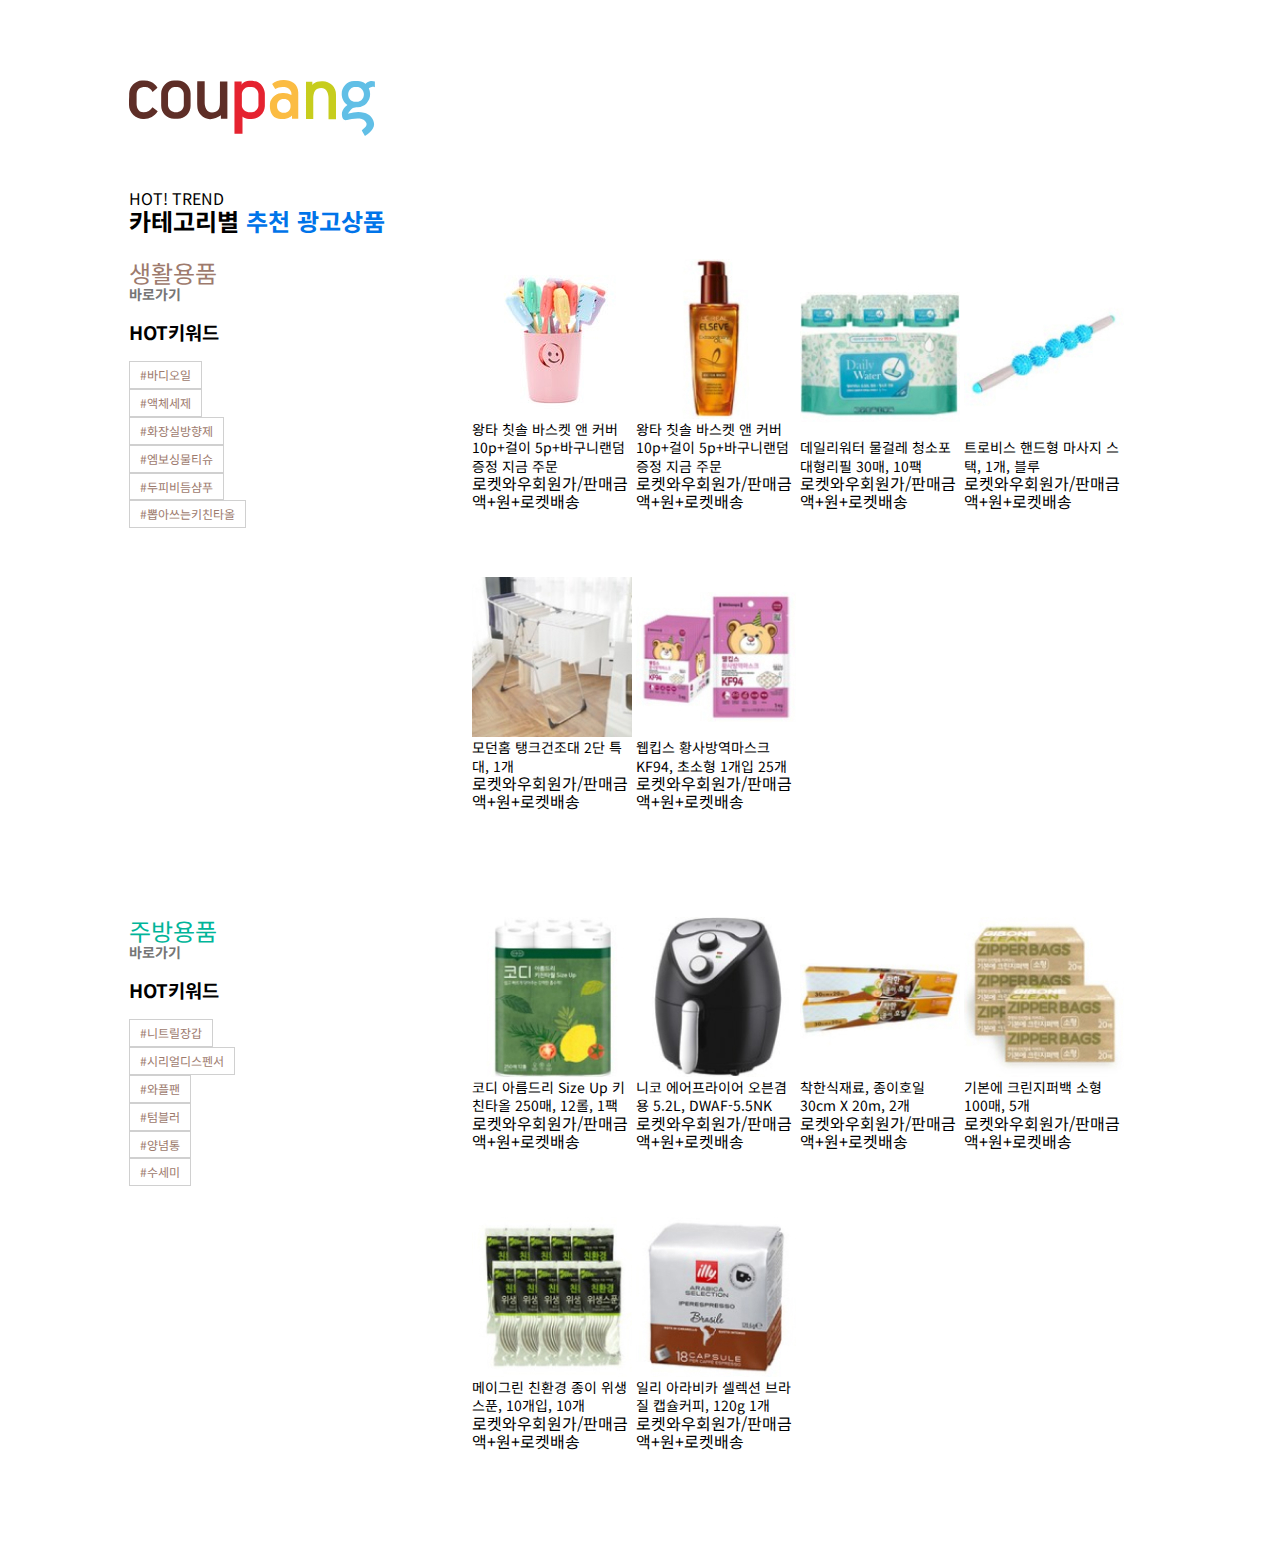
==== Mission-03/Mission-03/index.html @ 3fdc0ac6 "미션1차 및 2차 완료" ====
<!DOCTYPE html>
<html lang="ko-KR">
  <head>
    <meta charset="UTF-8" />
    <meta http-equiv="X-UA-Compatible" content="IE=edge" />
    <meta name="viewport" content="width=device-width, initial-scale=1.0" />
    <title>카테고리별 추천 광고상품 - 쿠팡(Coupang)</title>
    <link rel="icon" href="/assets/favicon/favicon.png" />
    <link rel="preconnect" href="https://fonts.googleapis.com" />
    <link rel="preconnect" href="https://fonts.gstatic.com" crossorigin />
    <link
      href="https://fonts.googleapis.com/css2?family=Noto+Sans+KR:wght@100;300;400;500;700;900&display=swap"
      rel="stylesheet"
    />
    <link rel="stylesheet" href="./stylesheets/main.css" />
  </head>

  <body>
    <header>
      <h1>
        <svg
          alt="쿠팡 로고"
          width="246"
          height="56"
          viewBox="0 0 246 56"
          fill="none"
          xmlns="http://www.w3.org/2000/svg"
        >
          <a xlink:href="https://www.coupang.com">
            <g clip-path="url(#clip0_18_89)">
              <path
                fill-rule="evenodd"
                clip-rule="evenodd"
                d="M28.4956 7.77379L23.5796 11.9774C22.9412 10.5304 21.9048 9.29776 20.593 8.42528C19.2812 7.55281 17.7488 7.07696 16.1771 7.054C10.7466 7.054 7.60265 9.127 7.60265 15.2596V23.8972C7.60265 26.2005 8.54583 32.2756 14.6908 32.2756C16.4514 32.2699 18.1818 31.8154 19.721 30.9546C21.2603 30.0937 22.5582 28.8545 23.4939 27.3522L28.7243 31.3543C27.2525 33.7148 25.2004 35.6523 22.7667 36.979C20.3331 38.3057 17.6004 38.9765 14.8337 38.9265C12.913 39.0456 10.9885 38.7639 9.18084 38.0989C7.37319 37.434 5.72135 36.4001 4.32877 35.0622C2.9362 33.7242 1.83292 32.111 1.08804 30.3235C0.343164 28.5361 -0.0272515 26.6129 -2.49059e-06 24.6746C-2.49059e-06 18.4555 0.200066 19.6072 0.200066 13.5321C0.330271 10.1798 1.69723 6.99699 4.03359 4.60615C6.36995 2.21532 9.50766 0.788455 12.833 0.604637C15.8553 0.0986941 18.9586 0.510289 21.7479 1.787C24.5371 3.06371 26.8861 5.14777 28.4956 7.77379Z"
                fill="#5E2E27"
              />
              <path
                fill-rule="evenodd"
                clip-rule="evenodd"
                d="M68.281 1.26685H75.6835C75.6835 1.26685 75.6835 18.1964 75.6835 22.4C75.6835 26.6036 77.3127 32.3908 83.0004 32.3908C88.6881 32.3908 90.946 29.7707 90.946 22.6015V1.49717H98.3772V38.7249H91.8892V35.3563C88.7785 37.7847 84.9636 39.1197 81.0283 39.1568C77.5762 39.0366 74.3083 37.5586 71.9253 35.0397C69.5423 32.5208 68.234 29.1615 68.281 25.6823C68.281 17.8797 68.1952 1.26685 68.281 1.26685Z"
                fill="#5E2E27"
              />
              <path
                fill-rule="evenodd"
                clip-rule="evenodd"
                d="M206.986 39.1569H199.527C199.527 39.1569 199.527 22.2273 199.527 18.0237C199.527 13.8201 197.898 8.03297 192.21 8.03297C186.522 8.03297 184.264 11.9774 184.264 18.7435V38.8977H176.976V1.69877H183.35V5.06742C183.35 5.06742 185.379 1.00778 193.41 1.2669C195.196 1.19121 196.978 1.4864 198.646 2.13412C200.314 2.78185 201.832 3.76827 203.105 5.03205C204.379 6.29583 205.38 7.80994 206.048 9.48028C206.716 11.1506 207.035 12.9414 206.986 14.7414C206.986 22.5152 206.986 39.1569 206.986 39.1569Z"
                fill="#C7CD1D"
              />
              <path
                fill-rule="evenodd"
                clip-rule="evenodd"
                d="M44.9871 0.547119H48.817C52.2182 0.569953 55.4719 1.94901 57.8663 4.38254C60.2606 6.81607 61.6005 10.1059 61.5929 13.5322V25.7975C61.5929 29.2238 60.2457 32.5106 57.8461 34.9387C55.4464 37.3668 52.1896 38.7386 48.7884 38.7538H44.9871C41.5882 38.731 38.3359 37.3569 35.9378 34.9304C33.5397 32.5039 32.1901 29.2215 32.1826 25.7975V13.5322C32.1901 10.1082 33.5397 6.82584 35.9378 4.39934C38.3359 1.97285 41.5882 0.598674 44.9871 0.575906V0.547119ZM45.5016 7.05406C43.6049 7.27187 41.8678 8.22777 40.661 9.71778C39.4542 11.2078 38.8733 13.1139 39.0422 15.0294V24.2428C38.8733 26.1582 39.4542 28.0643 40.661 29.5544C41.8678 31.0444 43.6049 32.0002 45.5016 32.2181H48.3597C50.2564 32.0002 51.9935 31.0444 53.2003 29.5544C54.407 28.0643 54.988 26.1582 54.8191 24.2428V15.0294C54.988 13.1139 54.407 11.2078 53.2003 9.71778C51.9935 8.22777 50.2564 7.27187 48.3597 7.05406H45.5016Z"
                fill="#5E2E27"
              />
              <path
                fill-rule="evenodd"
                clip-rule="evenodd"
                d="M105.465 1.49718V53.6679H113.497V36.3928C113.497 36.3928 115.154 39.0129 122.471 39.0129C125.904 38.9888 129.199 37.6472 131.684 35.2613C134.17 32.8754 135.658 29.6248 135.847 26.1717V13.5321C135.847 9.8468 132.732 1.32443 124.415 0.921342C116.098 0.518257 113.697 2.73523 112.668 4.89461V1.38201H105.551L105.465 1.49718ZM119.327 7.08278H122.986C124.882 7.30059 126.619 8.2565 127.826 9.74651C129.033 11.2365 129.614 13.1426 129.445 15.0581V24.2715C129.614 26.187 129.033 28.0931 127.826 29.5831C126.619 31.0731 124.882 32.029 122.986 32.2468H119.327C117.431 32.029 115.694 31.0731 114.487 29.5831C113.28 28.0931 112.699 26.187 112.868 24.2715V15.0581C112.691 13.1379 113.268 11.2244 114.476 9.72809C115.684 8.23175 117.425 7.27174 119.327 7.05399V7.08278Z"
                fill="#E52330"
              />
              <path
                fill-rule="evenodd"
                clip-rule="evenodd"
                d="M143.164 4.00205L146.194 9.04061C148.897 7.32109 152.115 6.61757 155.283 7.05398C156.294 7.03766 157.297 7.24047 158.224 7.64866C159.151 8.05685 159.98 8.66089 160.654 9.41989C161.329 10.1789 161.834 11.0751 162.135 12.0479C162.436 13.0206 162.527 14.0472 162.399 15.0581C159.826 13.4819 156.83 12.7476 153.825 12.9563C151.141 12.8747 148.498 13.6415 146.269 15.1493C144.039 16.657 142.334 18.83 141.392 21.3635C140.249 25.999 140.335 36.8247 149.538 38.6386C158.741 40.4524 163 35.3851 163 35.3851V38.8689H169.259V12.3229C169.259 -0.921333 150.995 -3.16709 143.05 4.03085L143.164 4.00205ZM154.339 18.9738H155.283C156.943 18.9738 158.535 19.6381 159.709 20.8206C160.883 22.0031 161.542 23.6069 161.542 25.2792V26.546C161.542 28.2183 160.883 29.8221 159.709 31.0046C158.535 32.1871 156.943 32.8514 155.283 32.8514H154.339C152.682 32.8438 151.094 32.1771 149.922 30.9962C148.75 29.8154 148.088 28.216 148.08 26.546V25.2792C148.08 23.6069 148.74 22.0031 149.913 20.8206C151.087 19.6381 152.679 18.9738 154.339 18.9738Z"
                fill="#FBBC43"
              />
              <path
                fill-rule="evenodd"
                clip-rule="evenodd"
                d="M236.454 3.88695C237.578 2.54212 239.099 1.59363 240.795 1.17939C242.492 0.765149 244.275 0.906744 245.886 1.58359V7.16921C244.856 6.82219 243.755 6.74852 242.688 6.9553C241.622 7.16208 240.626 7.64232 239.798 8.34967C240.652 10.1481 241.101 12.1144 241.113 14.108C241.197 17.4689 239.958 20.727 237.666 23.1707C235.374 25.6145 232.216 27.0453 228.88 27.1507C224.593 27.1507 223.163 27.4386 219.334 32.9091C218.733 34.0607 219.791 33.6001 219.791 33.6001C224.69 32.0012 229.91 31.6744 234.968 32.6499C237.695 33.1478 240.177 34.5535 242.017 36.6417C243.857 38.7298 244.947 41.3797 245.114 44.1666C245.285 50.2993 235.968 55.9137 235.968 55.9137L232.767 50.5296C235.825 47.4201 239.912 45.3471 236.025 41.0571C232.138 36.7671 222.563 39.0993 218.076 40.107C213.589 41.1147 212.588 36.1913 212.988 32.4772C213.355 30.9364 214.025 29.4853 214.958 28.2095C215.89 26.9336 217.067 25.859 218.419 25.0489C216.647 23.8257 215.199 22.1835 214.202 20.2662C213.206 18.3488 212.691 16.2147 212.703 14.0504C212.618 10.6896 213.857 7.43147 216.149 4.98772C218.441 2.54398 221.6 1.11317 224.936 1.00777H228.908C231.634 1.02223 234.271 1.98893 236.368 3.74298L236.454 3.88695ZM226.479 7.11162C224.643 7.02522 222.847 7.6724 221.483 8.91246C220.118 10.1525 219.294 11.8852 219.191 13.7337V15.0581C219.294 16.9067 220.118 18.6394 221.483 19.8794C222.847 21.1195 224.643 21.7667 226.479 21.6803H227.594C229.43 21.7667 231.225 21.1195 232.59 19.8794C233.955 18.6394 234.778 16.9067 234.882 15.0581V13.7337C234.778 11.8852 233.955 10.1525 232.59 8.91246C231.225 7.6724 229.43 7.02522 227.594 7.11162H226.479Z"
                fill="#61BFE6"
              />
            </g>
            <defs>
              <clipPath id="clip0_18_89">
                <rect width="246" height="56" fill="white" />
              </clipPath>
            </defs>
          </a>
        </svg>
      </h1>
    </header>
    <section>
      <section class="today_recommendation">
        <span class="upper_of_title">HOT! TREND</span>
        <div class="recommendations">
          <h2 class="recommendation_text1">카테고리별&nbsp;</h2>
          <h2 class="recommendation_text2">추천 광고상품</h2>
        </div>
      </section>
      <article class="houseware">
        <div class="left_section">
          <h2>생활용품</h2>
          <a href="/" class="shortcuts">바로가기</a>
          <h3>HOT키워드</h3>
          <a href="/" class="hot_keyword">#바디오일</a>
          <a href="/" class="hot_keyword">#액체세제</a>
          <a href="/" class="hot_keyword">#화장실방향제</a>
          <a href="/" class="hot_keyword">#엠보싱물티슈</a>
          <a href="/" class="hot_keyword">#두피비듬샴푸</a>
          <a href="/" class="hot_keyword">#뽑아쓰는키친타올</a>
        </div>
        <div class="carousel">
          <div class="slidebanner_text"></div>
          <div class="indicator_group">
            <div class="circle_button"></div>
            <div class="circle_button"></div>
          </div>
        </div>
        <div class="products_card">
          <a href="/" class="each_card">
            <img
              src="./assets/category/houseware/houseware-basket.jpg"
              alt="칫솔바구니와 커버세트 이미지"
              class="card_img"
            />
            <span class="info"
              >왕타 칫솔 바스켓 앤 커버 10p+걸이 5p+바구니랜덤 증정 지금
              주문</span
            >
            <div class="prices">로켓와우회원가/판매금액+원+로켓배송</div>
          </a>
          <a href="/" class="each_card">
            <img
              src="./assets/category/houseware/houseware-hairoil.jpg"
              alt="헤어오일 이미지"
              class="card_img"
            />
            <span class="info"
              >왕타 칫솔 바스켓 앤 커버 10p+걸이 5p+바구니랜덤 증정 지금
              주문</span
            >
            <div class="prices">로켓와우회원가/판매금액+원+로켓배송</div>
          </a>
          <a href="/" class="each_card">
            <img
              src="./assets/category/houseware/houseware-cleaningcloth.jpg"
              alt="청소포 이미지"
              class="card_img"
            />
            <span class="info"
              >데일리워터 물걸레 청소포 대형리필 30매, 10팩</span
            >
            <div class="prices">로켓와우회원가/판매금액+원+로켓배송</div>
          </a>
          <a href="/" class="each_card">
            <img
              src="./assets/category/houseware/houseware-massagestick.jpg"
              alt="핸드형 마사지 이미지"
              class="card_img"
            />
            <span class="info">트로비스 핸드형 마사지 스택, 1개, 블루</span>
            <div class="prices">로켓와우회원가/판매금액+원+로켓배송</div>
          </a>
          <a href="/" class="each_card">
            <img
              src="./assets/category/houseware/houseware-dryingrack.jpg"
              alt="건조대 이미지"
              class="card_img"
            />
            <span class="info">모던홈 탱크건조대 2단 특대, 1개</span>
            <div class="prices">로켓와우회원가/판매금액+원+로켓배송</div>
          </a>
          <a href="/" class="each_card">
            <img
              src="./assets/category/houseware/houseware-mask.jpg"
              alt="황사방역마스크"
              class="card_img"
            />
            <span class="info"
              >웹킵스 황사방역마스크 KF94, 초소형 1개입 25개</span
            >
            <div class="prices">로켓와우회원가/판매금액+원+로켓배송</div>
          </a>
        </div>
      </article>
      <article class="kitchenware">
        <div class="left_section">
          <h2>주방용품</h2>
          <a href="/" class="shortcuts">바로가기</a>
          <h3>HOT키워드</h3>
          <a href="/" class="hot_keyword">#니트릴장갑</a>
          <a href="/" class="hot_keyword">#시리얼디스펜서</a
          ><a href="/" class="hot_keyword">#와플팬</a
          ><a href="/" class="hot_keyword">#텀블러</a
          ><a href="/" class="hot_keyword">#양념통</a
          ><a href="/" class="hot_keyword">#수세미</a>
        </div>
        <div class="carousel">
          <div class="slidebanner_text"></div>
          <div class="indicator_group">
            <div class="circle_button"></div>
            <div class="circle_button"></div>
          </div>
        </div>
        <div class="products_card">
          <a href="/" class="each_card">
            <img
              src="./assets/category/kitchenware/kitchenware-kitchentowel.jpg"
              alt="키친타올 이미지"
              class="card_img"
            />
            <span class="info"
              >코디 아름드리 Size Up 키친타올 250매, 12롤, 1팩</span
            >
            <div class="prices">로켓와우회원가/판매금액+원+로켓배송</div>
          </a>
          <a href="/" class="each_card">
            <img
              src="./assets/category/kitchenware/kitchenware-airfryer.jpg"
              alt="에어프라이어 이미지"
              class="card_img"
            />
            <span class="info"
              >니코 에어프라이어 오븐겸용 5.2L, DWAF-5.5NK</span
            >
            <div class="prices">로켓와우회원가/판매금액+원+로켓배송</div>
          </a>
          <a href="/" class="each_card">
            <img
              src="./assets/category/kitchenware/kitchenware-paperfoil.jpg"
              alt="종이호일 이미지"
              class="card_img"
            />
            <span class="info">착한식재료, 종이호일 30cm X 20m, 2개</span>
            <div class="prices">로켓와우회원가/판매금액+원+로켓배송</div>
          </a>
          <a href="/" class="each_card">
            <img
              src="./assets/category/kitchenware/kitchenware-zipperbag.jpg"
              alt="지퍼백 소형 이미지"
              class="card_img"
            />
            <span class="info">기본에 크린지퍼백 소형 100매, 5개</span>
            <div class="prices">로켓와우회원가/판매금액+원+로켓배송</div>
          </a>
          <a href="/" class="each_card">
            <img
              src="./assets/category/kitchenware/kitchenware-paperspoon.jpg"
              alt="친환경종이스푼 이미지"
              class="card_img"
            />
            <span class="info"
              >메이그린 친환경 종이 위생 스푼, 10개입, 10개</span
            >
            <div class="prices">로켓와우회원가/판매금액+원+로켓배송</div>
          </a>
          <a href="/" class="each_card">
            <img
              src="./assets/category/kitchenware/kitchenware-illycoffee.jpg"
              alt="캡슐커피 이미지"
              class="card_img"
            />
            <span class="info"
              >일리 아라비카 셀렉션 브라질 캡슐커피, 120g 1개</span
            >
            <div class="prices">로켓와우회원가/판매금액+원+로켓배송</div>
          </a>
        </div>
      </article>
    </section>
  </body>
</html>
---- Mission-03/Mission-03/stylesheets/main.css ----
@import url("./theme.css");

@import url("./init/normalize.css");
@import url("./init/base.css");

@import url("./common/a11y.css");
@import url("./common/easings.css");

@import url("./pages/category.css");
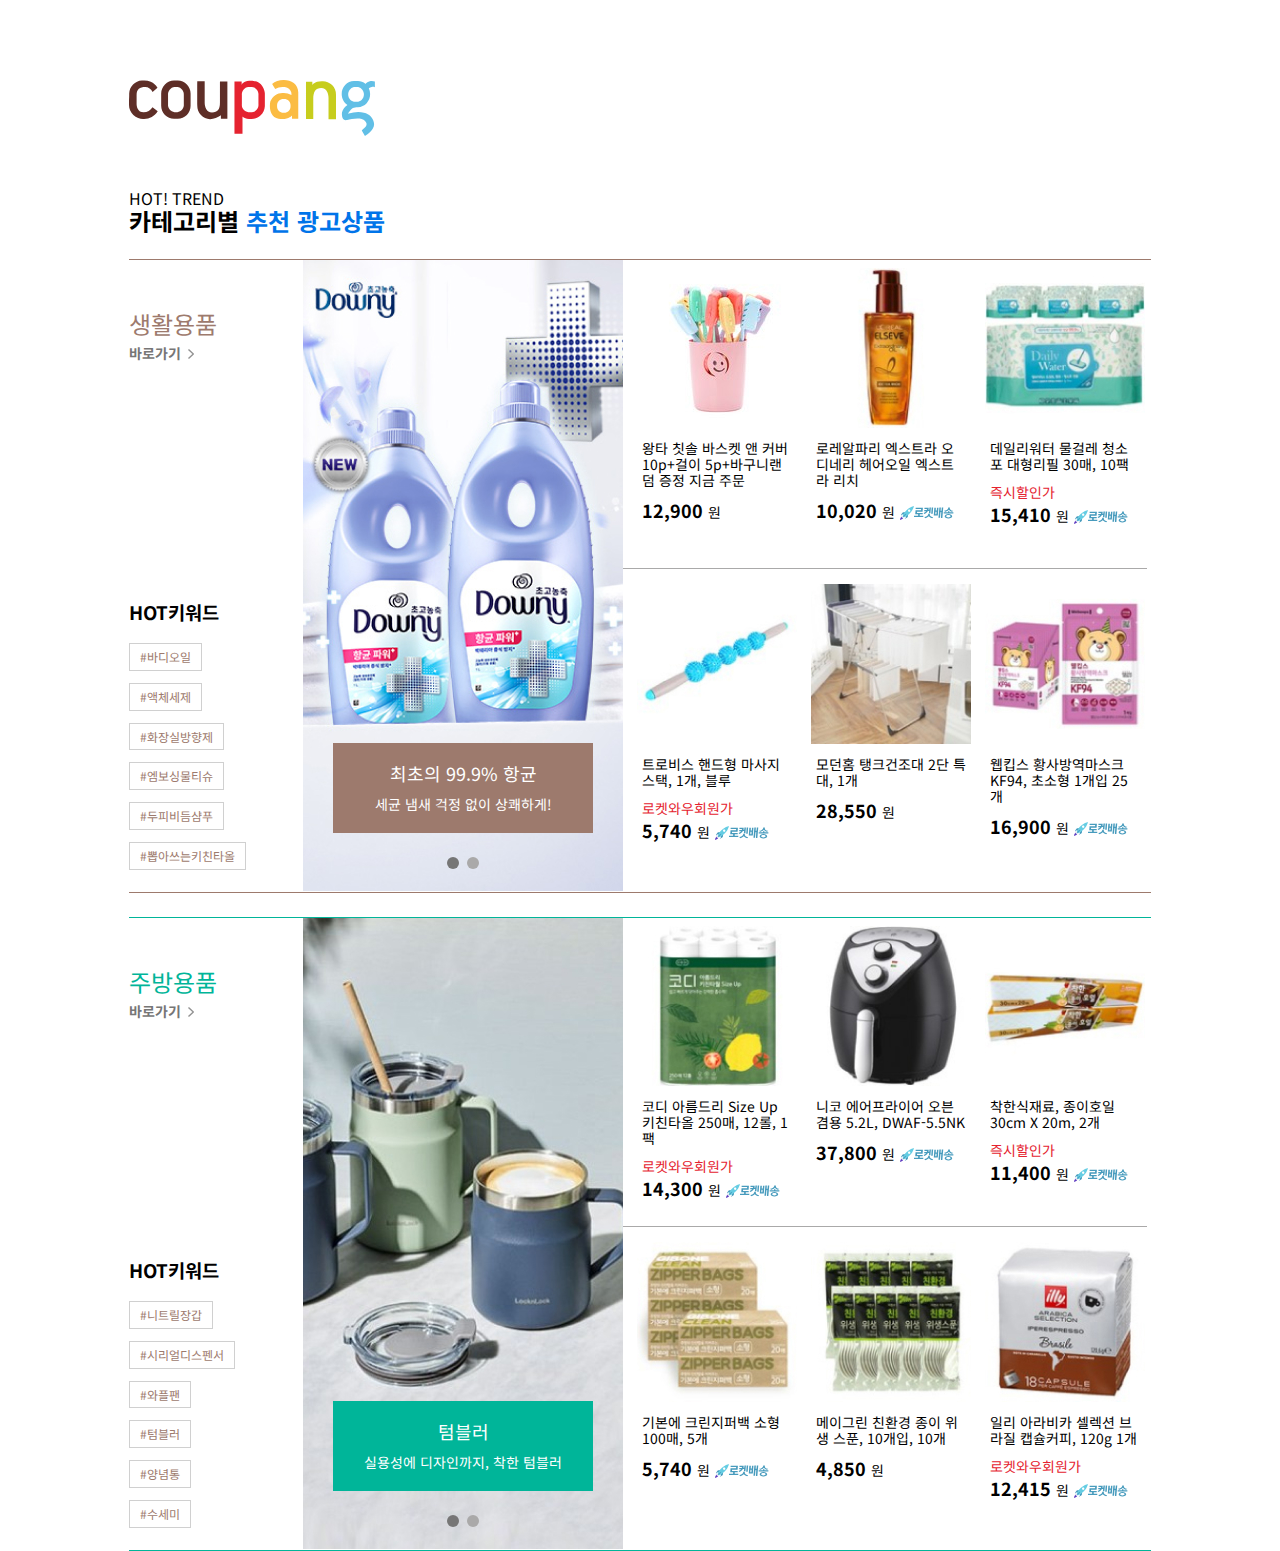
==== commit 05677cd9: "미션3차과제 프로토타입" ====
--- a/Mission-03/Mission-03/index.html
+++ b/Mission-03/Mission-03/index.html
@@ -5,7 +5,7 @@
     <meta http-equiv="X-UA-Compatible" content="IE=edge" />
     <meta name="viewport" content="width=device-width, initial-scale=1.0" />
     <title>카테고리별 추천 광고상품 - 쿠팡(Coupang)</title>
-    <link rel="icon" href="/assets/favicon/favicon.png" />
+    <link rel="icon" href="./assets/favicon/favicon.png" />
     <link rel="preconnect" href="https://fonts.googleapis.com" />
     <link rel="preconnect" href="https://fonts.gstatic.com" crossorigin />
     <link
@@ -19,7 +19,7 @@
     <header>
       <h1>
         <svg
-          alt="쿠팡 로고"
+          aria-label="쿠팡 로고"
           width="246"
           height="56"
           viewBox="0 0 246 56"
@@ -91,7 +91,7 @@
       <article class="houseware">
         <div class="left_section">
           <h2>생활용품</h2>
-          <a href="/" class="shortcuts">바로가기</a>
+          <a href="/" class="shortcuts">바로가기&nbsp;&nbsp;</a>
           <h3>HOT키워드</h3>
           <a href="/" class="hot_keyword">#바디오일</a>
           <a href="/" class="hot_keyword">#액체세제</a>
@@ -100,84 +100,123 @@
           <a href="/" class="hot_keyword">#두피비듬샴푸</a>
           <a href="/" class="hot_keyword">#뽑아쓰는키친타올</a>
         </div>
-        <div class="carousel">
-          <div class="slidebanner_text"></div>
+        <div class="carousel" role="img" aria-label="carousel">
+          <div class="slidebanner_text" role="note" aria-label="배너 텍스트">
+            <span class="point_head">최초의 99.9% 항균</span>
+            <span class="point_description">세균 냄새 걱정 없이 상쾌하게!</span>
+          </div>
           <div class="indicator_group">
-            <div class="circle_button"></div>
-            <div class="circle_button"></div>
-          </div>
-        </div>
-        <div class="products_card">
-          <a href="/" class="each_card">
-            <img
-              src="./assets/category/houseware/houseware-basket.jpg"
-              alt="칫솔바구니와 커버세트 이미지"
-              class="card_img"
-            />
-            <span class="info"
-              >왕타 칫솔 바스켓 앤 커버 10p+걸이 5p+바구니랜덤 증정 지금
-              주문</span
-            >
-            <div class="prices">로켓와우회원가/판매금액+원+로켓배송</div>
-          </a>
-          <a href="/" class="each_card">
-            <img
-              src="./assets/category/houseware/houseware-hairoil.jpg"
-              alt="헤어오일 이미지"
-              class="card_img"
-            />
-            <span class="info"
-              >왕타 칫솔 바스켓 앤 커버 10p+걸이 5p+바구니랜덤 증정 지금
-              주문</span
-            >
-            <div class="prices">로켓와우회원가/판매금액+원+로켓배송</div>
-          </a>
-          <a href="/" class="each_card">
-            <img
-              src="./assets/category/houseware/houseware-cleaningcloth.jpg"
-              alt="청소포 이미지"
-              class="card_img"
-            />
-            <span class="info"
-              >데일리워터 물걸레 청소포 대형리필 30매, 10팩</span
-            >
-            <div class="prices">로켓와우회원가/판매금액+원+로켓배송</div>
-          </a>
-          <a href="/" class="each_card">
-            <img
-              src="./assets/category/houseware/houseware-massagestick.jpg"
-              alt="핸드형 마사지 이미지"
-              class="card_img"
-            />
-            <span class="info">트로비스 핸드형 마사지 스택, 1개, 블루</span>
-            <div class="prices">로켓와우회원가/판매금액+원+로켓배송</div>
-          </a>
-          <a href="/" class="each_card">
-            <img
-              src="./assets/category/houseware/houseware-dryingrack.jpg"
-              alt="건조대 이미지"
-              class="card_img"
-            />
-            <span class="info">모던홈 탱크건조대 2단 특대, 1개</span>
-            <div class="prices">로켓와우회원가/판매금액+원+로켓배송</div>
-          </a>
-          <a href="/" class="each_card">
-            <img
-              src="./assets/category/houseware/houseware-mask.jpg"
-              alt="황사방역마스크"
-              class="card_img"
-            />
-            <span class="info"
-              >웹킵스 황사방역마스크 KF94, 초소형 1개입 25개</span
-            >
-            <div class="prices">로켓와우회원가/판매금액+원+로켓배송</div>
-          </a>
+            <div class="circle_button first_button"></div>
+            <div class="circle_button second_button"></div>
+          </div>
+        </div>
+        <div class="right_section">
+          <div class="products_card">
+            <a href="/" class="each_card">
+              <img
+                src="./assets/category/houseware/houseware-basket.jpg"
+                alt="칫솔바구니와 커버세트 이미지"
+                class="card_img"
+              />
+              <span class="info"
+                >왕타 칫솔 바스켓 앤 커버 10p+걸이 5p+바구니랜덤 증정 지금
+                주문</span
+              >
+              <div class="prices">
+                <span class="exact_price" role="note" aria-label="일반 판매가"
+                  >12,900<span class="won">원</span></span
+                >
+              </div>
+            </a>
+            <a href="/" class="each_card">
+              <img
+                src="./assets/category/houseware/houseware-hairoil.jpg"
+                alt="헤어오일 이미지"
+                class="card_img"
+              />
+              <span class="info"
+                >로레알파리 엑스트라 오디네리 헤어오일 엑스트라 리치</span
+              >
+              <div class="prices">
+                <span class="exact_price" role="note" aria-label="일반 판매가"
+                  >10,020<span class="won">원</span
+                  ><img src="./assets/icon/badge-rocket.svg" alt="로켓배송"
+                /></span>
+              </div>
+            </a>
+            <a href="/" class="each_card">
+              <img
+                src="./assets/category/houseware/houseware-cleaningcloth.jpg"
+                alt="청소포 이미지"
+                class="card_img"
+              />
+              <span class="info"
+                >데일리워터 물걸레 청소포 대형리필 30매, 10팩</span
+              >
+              <div class="prices">
+                <span class="price_type">즉시할인가</span>
+                <span class="exact_price" role="note" aria-label="즉시할인가"
+                  >15,410<span class="won">원</span
+                  ><img src="./assets/icon/badge-rocket.svg" alt="로켓배송"
+                /></span>
+              </div>
+            </a>
+          </div>
+          <div class="products_card">
+            <a href="/" class="each_card">
+              <img
+                src="./assets/category/houseware/houseware-massagestick.jpg"
+                alt="핸드형 마사지 이미지"
+                class="card_img"
+              />
+              <span class="info">트로비스 핸드형 마사지 스택, 1개, 블루</span>
+              <div class="prices">
+                <span class="price_type">로켓와우회원가</span>
+                <span
+                  class="exact_price"
+                  role="note"
+                  aria-label="로켓와우회원가"
+                  >5,740<span class="won">원</span
+                  ><img src="./assets/icon/badge-rocket.svg" alt="로켓배송"
+                /></span>
+              </div>
+            </a>
+            <a href="/" class="each_card">
+              <img
+                src="./assets/category/houseware/houseware-dryingrack.jpg"
+                alt="건조대 이미지"
+                class="card_img"
+              />
+              <span class="info">모던홈 탱크건조대 2단 특대, 1개</span>
+              <div class="prices">
+                <span class="exact_price" role="note" aria-label="일반 판매가"
+                  >28,550<span class="won">원</span></span
+                >
+              </div>
+            </a>
+            <a href="/" class="each_card">
+              <img
+                src="./assets/category/houseware/houseware-mask.jpg"
+                alt="황사방역마스크"
+                class="card_img"
+              />
+              <span class="info"
+                >웹킵스 황사방역마스크 KF94, 초소형 1개입 25개</span
+              >
+              <div class="prices">
+                <span class="exact_price" role="note" aria-label="일반 판매가"
+                  >16,900<span class="won">원</span
+                  ><img src="./assets/icon/badge-rocket.svg" alt="로켓배송"
+                /></span>
+              </div>
+            </a>
+          </div>
         </div>
       </article>
       <article class="kitchenware">
         <div class="left_section">
           <h2>주방용품</h2>
-          <a href="/" class="shortcuts">바로가기</a>
+          <a href="/" class="shortcuts">바로가기&nbsp;&nbsp;</a>
           <h3>HOT키워드</h3>
           <a href="/" class="hot_keyword">#니트릴장갑</a>
           <a href="/" class="hot_keyword">#시리얼디스펜서</a
@@ -186,76 +225,123 @@
           ><a href="/" class="hot_keyword">#양념통</a
           ><a href="/" class="hot_keyword">#수세미</a>
         </div>
-        <div class="carousel">
-          <div class="slidebanner_text"></div>
+        <div class="carousel" role="img" aria-label="carousel">
+          <div class="slidebanner_text" role="note" aria-label="배너 텍스트">
+            <span class="point_head">텀블러</span>
+            <span class="point_description"
+              >실용성에 디자인까지, 착한 텀블러</span
+            >
+          </div>
           <div class="indicator_group">
-            <div class="circle_button"></div>
-            <div class="circle_button"></div>
-          </div>
-        </div>
-        <div class="products_card">
-          <a href="/" class="each_card">
-            <img
-              src="./assets/category/kitchenware/kitchenware-kitchentowel.jpg"
-              alt="키친타올 이미지"
-              class="card_img"
-            />
-            <span class="info"
-              >코디 아름드리 Size Up 키친타올 250매, 12롤, 1팩</span
-            >
-            <div class="prices">로켓와우회원가/판매금액+원+로켓배송</div>
-          </a>
-          <a href="/" class="each_card">
-            <img
-              src="./assets/category/kitchenware/kitchenware-airfryer.jpg"
-              alt="에어프라이어 이미지"
-              class="card_img"
-            />
-            <span class="info"
-              >니코 에어프라이어 오븐겸용 5.2L, DWAF-5.5NK</span
-            >
-            <div class="prices">로켓와우회원가/판매금액+원+로켓배송</div>
-          </a>
-          <a href="/" class="each_card">
-            <img
-              src="./assets/category/kitchenware/kitchenware-paperfoil.jpg"
-              alt="종이호일 이미지"
-              class="card_img"
-            />
-            <span class="info">착한식재료, 종이호일 30cm X 20m, 2개</span>
-            <div class="prices">로켓와우회원가/판매금액+원+로켓배송</div>
-          </a>
-          <a href="/" class="each_card">
-            <img
-              src="./assets/category/kitchenware/kitchenware-zipperbag.jpg"
-              alt="지퍼백 소형 이미지"
-              class="card_img"
-            />
-            <span class="info">기본에 크린지퍼백 소형 100매, 5개</span>
-            <div class="prices">로켓와우회원가/판매금액+원+로켓배송</div>
-          </a>
-          <a href="/" class="each_card">
-            <img
-              src="./assets/category/kitchenware/kitchenware-paperspoon.jpg"
-              alt="친환경종이스푼 이미지"
-              class="card_img"
-            />
-            <span class="info"
-              >메이그린 친환경 종이 위생 스푼, 10개입, 10개</span
-            >
-            <div class="prices">로켓와우회원가/판매금액+원+로켓배송</div>
-          </a>
-          <a href="/" class="each_card">
-            <img
-              src="./assets/category/kitchenware/kitchenware-illycoffee.jpg"
-              alt="캡슐커피 이미지"
-              class="card_img"
-            />
-            <span class="info"
-              >일리 아라비카 셀렉션 브라질 캡슐커피, 120g 1개</span
-            >
-            <div class="prices">로켓와우회원가/판매금액+원+로켓배송</div>
-          </a>
+            <div class="circle_button first_button"></div>
+            <div class="circle_button second_button"></div>
+          </div>
+        </div>
+        <div class="right_section">
+          <div class="products_card">
+            <a href="/" class="each_card">
+              <img
+                src="./assets/category/kitchenware/kitchenware-kitchentowel.jpg"
+                alt="키친타올 이미지"
+                class="card_img"
+              />
+              <span class="info"
+                >코디 아름드리 Size Up 키친타올 250매, 12롤, 1팩</span
+              >
+              <div class="prices">
+                <span class="price_type">로켓와우회원가</span>
+                <span
+                  class="exact_price"
+                  role="note"
+                  aria-label="로켓와우회원가"
+                  >14,300<span class="won">원</span
+                  ><img src="./assets/icon/badge-rocket.svg" alt="로켓배송"
+                /></span>
+              </div>
+            </a>
+            <a href="/" class="each_card">
+              <img
+                src="./assets/category/kitchenware/kitchenware-airfryer.jpg"
+                alt="에어프라이어 이미지"
+                class="card_img"
+              />
+              <span class="info"
+                >니코 에어프라이어 오븐겸용 5.2L, DWAF-5.5NK</span
+              >
+              <div class="prices">
+                <span class="exact_price" role="note" aria-label="일반 판매가"
+                  >37,800<span class="won">원</span
+                  ><img src="./assets/icon/badge-rocket.svg" alt="로켓배송"
+                /></span>
+              </div>
+            </a>
+            <a href="/" class="each_card">
+              <img
+                src="./assets/category/kitchenware/kitchenware-paperfoil.jpg"
+                alt="종이호일 이미지"
+                class="card_img"
+              />
+              <span class="info">착한식재료, 종이호일 30cm X 20m, 2개</span>
+              <div class="prices">
+                <span class="price_type">즉시할인가</span>
+                <span class="exact_price" role="note" aria-label="즉시할인가"
+                  >11,400<span class="won">원</span
+                  ><img src="./assets/icon/badge-rocket.svg" alt="로켓배송"
+                /></span>
+              </div>
+            </a>
+          </div>
+          <div class="products_card">
+            <a href="/" class="each_card">
+              <img
+                src="./assets/category/kitchenware/kitchenware-zipperbag.jpg"
+                alt="지퍼백 소형 이미지"
+                class="card_img"
+              />
+              <span class="info">기본에 크린지퍼백 소형 100매, 5개</span>
+              <div class="prices">
+                <span class="exact_price" role="note" aria-label="일반 판매가"
+                  >5,740<span class="won">원</span
+                  ><img src="./assets/icon/badge-rocket.svg" alt="로켓배송"
+                /></span>
+              </div>
+            </a>
+            <a href="/" class="each_card">
+              <img
+                src="./assets/category/kitchenware/kitchenware-paperspoon.jpg"
+                alt="친환경종이스푼 이미지"
+                class="card_img"
+              />
+              <span class="info"
+                >메이그린 친환경 종이 위생 스푼, 10개입, 10개</span
+              >
+              <div class="prices">
+                <span class="exact_price" role="note" aria-label="일반 판매가"
+                  >4,850<span class="won">원</span></span
+                >
+              </div>
+            </a>
+            <a href="/" class="each_card">
+              <img
+                src="./assets/category/kitchenware/kitchenware-illycoffee.jpg"
+                alt="캡슐커피 이미지"
+                class="card_img"
+              />
+              <span class="info"
+                >일리 아라비카 셀렉션 브라질 캡슐커피, 120g 1개</span
+              >
+              <div class="prices">
+                <span class="price_type">로켓와우회원가</span>
+                <span
+                  class="exact_price"
+                  role="note"
+                  aria-label="로켓와우회원가"
+                  >12,415<span class="won">원</span
+                  ><img src="./assets/icon/badge-rocket.svg" alt="로켓배송"
+                /></span>
+              </div>
+            </a>
+          </div>
         </div>
       </article>
     </section>
